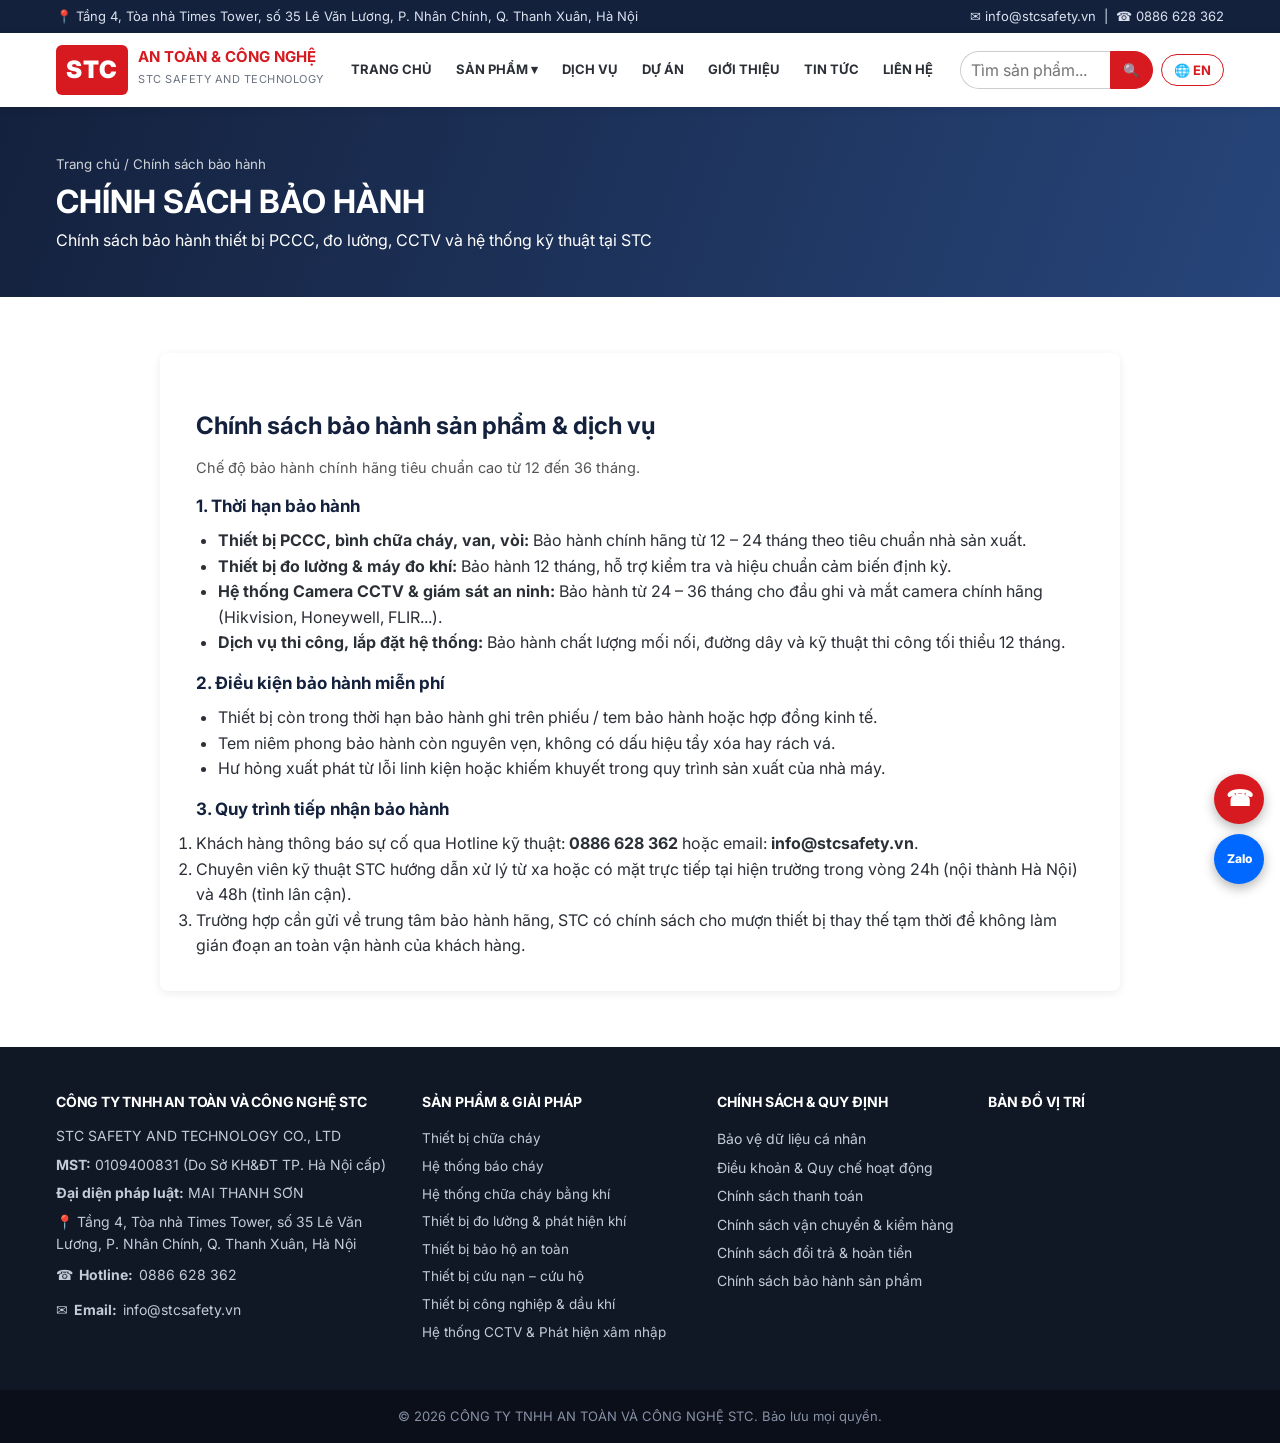
==== chinh-sach-bao-hanh.html @ 722b5a07 "Upload site" ====
<!DOCTYPE html>
<html lang="vi"><head><meta charset="utf-8"><meta name="viewport" content="width=device-width,initial-scale=1,viewport-fit=cover">
<title>Chính sách bảo hành | STC - An toàn và Công nghệ</title>
<meta name="description" content="Chính sách bảo hành thiết bị PCCC, đo lường, CCTV và hệ thống kỹ thuật tại STC">
<link rel="icon" type="image/svg+xml" href="assets/icons/favicon.svg"><link rel="icon" type="image/png" sizes="32x32" href="assets/icons/favicon-32.png"><link rel="icon" type="image/png" sizes="16x16" href="assets/icons/favicon-16.png"><link rel="shortcut icon" href="favicon.ico"><link rel="apple-touch-icon" href="assets/icons/apple-touch-icon.png"><link rel="manifest" href="site.webmanifest"><meta name="theme-color" content="#d71920"><meta name="format-detection" content="telephone=no"><link rel="stylesheet" href="assets/style.css"></head>
<body><header id="header"></header>
<div class="page-head"><div class="container"><small>Trang chủ / Chính sách bảo hành</small><h1>Chính sách bảo hành</h1><p>Chính sách bảo hành thiết bị PCCC, đo lường, CCTV và hệ thống kỹ thuật tại STC</p></div></div>
<section class="sec"><div class="container prose card" style="padding:32px 36px;background:#fff;max-width:960px;margin:0 auto">
<h2>Chính sách bảo hành sản phẩm & dịch vụ</h2>
<p class="muted">Chế độ bảo hành chính hãng tiêu chuẩn cao từ 12 đến 36 tháng.</p>

<h3>1. Thời hạn bảo hành</h3>
<ul>
  <li><b>Thiết bị PCCC, bình chữa cháy, van, vòi:</b> Bảo hành chính hãng từ 12 – 24 tháng theo tiêu chuẩn nhà sản xuất.</li>
  <li><b>Thiết bị đo lường & máy đo khí:</b> Bảo hành 12 tháng, hỗ trợ kiểm tra và hiệu chuẩn cảm biến định kỳ.</li>
  <li><b>Hệ thống Camera CCTV & giám sát an ninh:</b> Bảo hành từ 24 – 36 tháng cho đầu ghi và mắt camera chính hãng (Hikvision, Honeywell, FLIR...).</li>
  <li><b>Dịch vụ thi công, lắp đặt hệ thống:</b> Bảo hành chất lượng mối nối, đường dây và kỹ thuật thi công tối thiểu 12 tháng.</li>
</ul>

<h3>2. Điều kiện bảo hành miễn phí</h3>
<ul>
  <li>Thiết bị còn trong thời hạn bảo hành ghi trên phiếu / tem bảo hành hoặc hợp đồng kinh tế.</li>
  <li>Tem niêm phong bảo hành còn nguyên vẹn, không có dấu hiệu tẩy xóa hay rách vá.</li>
  <li>Hư hỏng xuất phát từ lỗi linh kiện hoặc khiếm khuyết trong quy trình sản xuất của nhà máy.</li>
</ul>

<h3>3. Quy trình tiếp nhận bảo hành</h3>
<ol>
  <li>Khách hàng thông báo sự cố qua Hotline kỹ thuật: <b>0886 628 362</b> hoặc email: <b>info@stcsafety.vn</b>.</li>
  <li>Chuyên viên kỹ thuật STC hướng dẫn xử lý từ xa hoặc có mặt trực tiếp tại hiện trường trong vòng 24h (nội thành Hà Nội) và 48h (tỉnh lân cận).</li>
  <li>Trường hợp cần gửi về trung tâm bảo hành hãng, STC có chính sách cho mượn thiết bị thay thế tạm thời để không làm gián đoạn an toàn vận hành của khách hàng.</li>
</ol>
</div></section>
<footer id="footer"></footer>
<script src="assets/site.js"></script><script src="assets/i18n.js"></script></body></html>
---- assets/style.css ----
@import url('https://fonts.googleapis.com/css2?family=Montserrat:wght@400;500;600;700;800&display=swap');
@import url('https://fonts.googleapis.com/css2?family=Inter:wght@400;500;600;700;800&display=swap');
@import url('https://fonts.googleapis.com/css2?family=Be+Vietnam+Pro:wght@400;500;600;700;800&display=swap');
:root{--red:#d71920;--dark:#7a0c10;--navy:#14213d;--bg:#f5f6f8;--text:#2b2f36;--muted:#6b7280}
*{box-sizing:border-box;margin:0;padding:0}
body{font-family:Inter,Be Vietnam Pro,Montserrat,Roboto,"Segoe UI",Arial,sans-serif;color:var(--text);background:#fff;line-height:1.6}
a{color:inherit;text-decoration:none}
.container{max-width:1200px;margin:0 auto;padding:0 16px}
.flex{display:flex;align-items:center}.between{justify-content:space-between}
.grid{display:grid;gap:22px}.g2{grid-template-columns:repeat(2,1fr)}.g3{grid-template-columns:repeat(3,1fr)}.g4{grid-template-columns:repeat(4,1fr)}
.muted{color:var(--muted)}
/* header */
.topbar{background:var(--navy);color:#dbe1ee;font-size:13px;padding:6px 0}
.mainbar{background:#fff;box-shadow:0 2px 8px rgba(0,0,0,.08);position:sticky;top:0;z-index:50}
.mainbar .container{gap:20px;min-height:74px}
.logo{display:flex;align-items:center;gap:10px}
.logo-mark{background:var(--red);color:#fff;font-weight:900;font-size:24px;padding:6px 10px;border-radius:6px;letter-spacing:1px}
.logo-text b{display:block;color:var(--red);font-size:15px;line-height:1.1}.logo-text small{font-size:11px;color:var(--muted);letter-spacing:.5px}
.menu{display:flex;list-style:none;gap:2px}
.menu>li>a{display:block;padding:26px 13px;font-weight:700;text-transform:uppercase;font-size:13.5px}
.menu>li>a:hover,.menu>li>a.active{color:var(--red);box-shadow:inset 0 -3px var(--red)}
.has-mega{position:static}
.mega{display:none;position:absolute;left:0;right:0;top:100%;background:#fff;box-shadow:0 12px 24px rgba(0,0,0,.15);padding:24px max(16px,calc((100% - 1200px)/2));grid-template-columns:repeat(4,1fr);gap:20px;border-top:3px solid var(--red)}
.has-mega:hover .mega{display:grid}
.mega-col a{display:block;padding:3px 0;font-size:14px;color:#444}.mega-col a:hover{color:var(--red)}
.mega-col .mega-title{font-weight:700;color:var(--red);margin-bottom:4px}
.search{display:flex}.search input{border:1px solid #ccc;border-right:0;padding:8px 10px;border-radius:20px 0 0 20px;width:150px;outline:0}
.search button{border:1px solid var(--red);background:var(--red);color:#fff;padding:0 12px;border-radius:0 20px 20px 0;cursor:pointer}
.burger{display:none;background:none;border:0;font-size:28px;cursor:pointer}
/* hero */
.hero{position:relative;height:480px;overflow:hidden;background:var(--navy)}
.slide{position:absolute;inset:0;opacity:0;transition:opacity 1s;display:flex;align-items:center;color:#fff}
.slide.on{opacity:1}
.s1{background:linear-gradient(110deg,rgba(20,25,35,.82),rgba(122,12,16,.65)),url('img/banner-1.jpg') center/cover no-repeat}
.s4{background:linear-gradient(110deg,rgba(15,20,35,.85),rgba(30,45,70,.65)),url('img/banner-4.jpg') center/cover no-repeat}
.s2{background:linear-gradient(110deg,rgba(15,25,45,.82),rgba(20,60,110,.65)),url('img/banner-2.jpg') center/cover no-repeat}
.s3{background:linear-gradient(110deg,rgba(20,35,30,.82),rgba(20,80,60,.65)),url('img/banner-3.jpg') center/cover no-repeat}
.slide h1{font-size:42px;line-height:1.2;max-width:680px;margin-bottom:14px;text-transform:uppercase}
.slide p{font-size:18px;max-width:600px;margin-bottom:24px;opacity:.95}
.slide .big{position:absolute;right:6%;font-size:210px;opacity:.25}
.btn{display:inline-block;background:var(--red);color:#fff;padding:12px 28px;border-radius:4px;font-weight:700;text-transform:uppercase;font-size:14px;border:0;cursor:pointer}
.btn:hover{background:var(--dark)}.btn.ghost{background:transparent;border:2px solid #fff;margin-left:10px}.btn.sm{padding:7px 16px;font-size:12px}
/* sections */
section.sec{padding:56px 0}.alt{background:var(--bg)}
.sec-title{text-align:center;margin-bottom:34px}
.sec-title h2{font-size:28px;text-transform:uppercase;color:var(--navy)}
.sec-title h2:after{content:"";display:block;width:60px;height:3px;background:var(--red);margin:10px auto 0}
.card{background:#fff;border-radius:8px;box-shadow:0 2px 10px rgba(0,0,0,.08);overflow:hidden;transition:.25s}
.card:hover{transform:translateY(-4px);box-shadow:0 10px 24px rgba(0,0,0,.15)}
.cat-card,.svc-card{padding:26px;text-align:center}
.ico{font-size:46px;margin-bottom:8px}.card h3{font-size:17px;margin-bottom:8px;color:var(--navy)}
.card p{font-size:14.5px;color:#555}.more{display:inline-block;margin-top:10px;color:var(--red);font-weight:700;font-size:14px}
.thumb{height:160px;background:linear-gradient(135deg,#e9edf3,#cfd6e2);display:flex;align-items:center;justify-content:center;font-size:60px;position:relative}
.badge{position:absolute;left:10px;top:10px;background:var(--red);color:#fff;font-size:11px;padding:3px 9px;border-radius:12px;font-weight:700}
.body{padding:16px}.body small{color:var(--muted)}
.prod .thumb{height:130px}
.stats{background:linear-gradient(110deg,var(--dark),var(--red));color:#fff;padding:40px 0;text-align:center}
.stats b{display:block;font-size:40px}
.why{display:flex;gap:14px}.why .n{flex:none;width:44px;height:44px;border-radius:50%;background:var(--red);color:#fff;display:flex;align-items:center;justify-content:center;font-weight:800}
.partners{display:flex;flex-wrap:wrap;gap:14px;justify-content:center}
.partners span{background:#fff;border:1px solid #e0e3e8;padding:14px 26px;border-radius:6px;font-weight:800;color:#888;letter-spacing:1px}
.cta{background:var(--navy);color:#fff;text-align:center;padding:46px 16px}.cta h2{margin-bottom:12px}
/* inner pages */
.page-head{background:linear-gradient(110deg,var(--navy),#27457a);color:#fff;padding:44px 0}.page-head h1{text-transform:uppercase}
.page-head small{opacity:.8}
.cat-block{padding:26px 0;scroll-margin-top:90px}.cat-block h2{color:var(--red);margin-bottom:4px}.cat-block .grid{margin-top:14px}
.prose p{margin-bottom:14px}.prose h2{color:var(--navy);margin:22px 0 10px}.prose ul{margin:0 0 14px 22px}
table.info{width:100%;border-collapse:collapse}table.info td{padding:9px 12px;border-bottom:1px solid #e5e7eb}table.info td:first-child{font-weight:700;width:36%}
form.contact input,form.contact textarea{width:100%;padding:11px;border:1px solid #ccc;border-radius:4px;margin-bottom:12px;font:inherit}
.map iframe,.footer-main iframe{width:100%;height:300px;border:0;border-radius:6px}.footer-main iframe{height:170px}
/* footer */
.footer-main{background:#101826;color:#c3cad8;padding:44px 0;font-size:14px}
.footer-main h4{color:#fff;margin-bottom:12px;text-transform:uppercase;font-size:14px}.footer-main p{margin-bottom:6px}
.footer-main a{display:block;padding:3px 0}.footer-main a:hover{color:#fff}
.footer-bottom{background:#0a0f1a;color:#8892a6;text-align:center;padding:14px;font-size:13px}
.fab{position:fixed;right:16px;width:50px;height:50px;border-radius:50%;display:flex;align-items:center;justify-content:center;color:#fff;font-weight:800;box-shadow:0 4px 12px rgba(0,0,0,.3);z-index:60}
.fab.call{bottom:76px;background:var(--red);font-size:22px}.fab.zalo{bottom:16px;background:#0068ff;font-size:12px}
@media(max-width:900px){
 .g3,.g4,.g2{grid-template-columns:1fr 1fr}.topbar .flex{flex-direction:column;gap:2px}
 .burger{display:block}nav{display:none;position:absolute;top:100%;left:0;right:0;background:#fff;box-shadow:0 8px 16px rgba(0,0,0,.15)}
 .nav-open nav{display:block}.menu{flex-direction:column}.menu>li>a{padding:13px 18px}.mega,.has-mega:hover .mega{display:none}
 .search{display:none}.slide h1{font-size:28px}.slide .big{display:none}.hero{height:400px}}
@media(max-width:560px){.g3,.g4,.g2{grid-template-columns:1fr}.logo-text small{display:none}}
.thumb{overflow:hidden}.thumb img{width:100%;height:100%;object-fit:cover;transition:.4s}.card:hover .thumb img{transform:scale(1.06)}.cat-card{padding:0 0 22px}.cat-card h3,.cat-card p,.cat-card .more{padding:0 18px}.cat-img{height:150px;overflow:hidden;margin-bottom:14px;background:#e9edf3;display:flex;align-items:center;justify-content:center;font-size:50px}.cat-img img{width:100%;height:100%;object-fit:cover}.prod .thumb{height:190px}.credit{font-size:12px;color:#8892a6;text-align:center;padding:8px}
.partners{gap:18px}.brand{background:#fff;border:1px solid #e0e3e8;border-radius:8px;width:170px;height:84px;display:flex;align-items:center;justify-content:center;padding:16px 22px;transition:.25s}.brand img{max-width:100%;max-height:100%;object-fit:contain;filter:grayscale(1);opacity:.75;transition:.25s}.brand:hover{box-shadow:0 6px 16px rgba(0,0,0,.12)}.brand:hover img{filter:none;opacity:1}.lang-btn{border:1px solid var(--red);background:#fff;color:var(--red);font-weight:700;border-radius:20px;padding:7px 12px;cursor:pointer;font-size:13px;white-space:nowrap}.lang-btn:hover{background:var(--red);color:#fff}.right-tools{display:flex;gap:8px;align-items:center}@media(max-width:900px){.right-tools .search{display:none}}
.partners{gap:12px}.brand{width:150px;padding:14px 18px}

/* ====== v3: một dòng, logo màu, responsive iOS/Android/tablet ====== */
html{-webkit-text-size-adjust:100%;text-size-adjust:100%}
body{overflow-x:hidden;-webkit-tap-highlight-color:transparent}
img,iframe{max-width:100%}
input,textarea,select,button{font-family:inherit}
input,textarea,select{font-size:16px}               /* tránh iOS tự phóng to khi bấm vào ô nhập */
.card h3,.body h3{overflow-wrap:break-word}
/* thanh tiêu đề trên cùng: luôn 1 dòng */
.topbar .container{gap:16px;flex-wrap:nowrap}
.topbar span{white-space:nowrap;overflow:hidden;text-overflow:ellipsis;min-width:0}
.topbar .flex{flex-direction:row}
.logo{flex:none}.logo-text b,.logo-text small{white-space:nowrap}
nav{flex:1 1 auto;min-width:0}.menu{justify-content:center;flex-wrap:nowrap}
.menu>li>a{white-space:nowrap;padding:26px 11px;font-size:13px}
.lang-btn,.search button{white-space:nowrap}
/* logo thương hiệu: mặc định đủ màu, rê chuột thì chuyển xám */
.brand img{filter:none;opacity:1}
.brand:hover img{filter:grayscale(1);opacity:.7}
.btn{line-height:1.3}
.fab{right:max(16px,env(safe-area-inset-right))}
.fab.call{bottom:calc(76px + env(safe-area-inset-bottom))}.fab.zalo{bottom:calc(16px + env(safe-area-inset-bottom))}
.footer-bottom{padding-bottom:calc(14px + env(safe-area-inset-bottom))}
.form-status{margin-top:12px;font-weight:600;font-size:14.5px}.form-status.ok{color:#15803d}.form-status.err{color:var(--red)}
.btn:disabled{opacity:.6;cursor:wait}
@media(hover:none){.card:hover{transform:none}.has-mega:hover .mega{display:none}}

@media(max-width:1200px){.menu>li>a{padding:26px 8px;font-size:12.5px}.search input{width:105px}.mainbar .container{gap:12px}}
/* máy tính bảng & điện thoại: menu thu gọn */
@media(max-width:1060px){
 .mainbar .container{position:relative;min-height:64px}
 .burger{display:block;order:3;padding:4px 8px;line-height:1;color:var(--navy);min-width:44px;min-height:44px}
 .right-tools{order:2;margin-left:auto}.right-tools .search{display:none}
 nav{display:none;position:absolute;top:100%;left:0;right:0;background:#fff;box-shadow:0 10px 18px rgba(0,0,0,.18);max-height:calc(100vh - 110px);max-height:calc(100dvh - 110px);overflow-y:auto;-webkit-overflow-scrolling:touch}
 .nav-open nav{display:block}
 .menu{flex-direction:column;justify-content:flex-start}
 .menu>li>a{padding:15px 20px;border-bottom:1px solid #eee;font-size:14px}
 .menu>li>a:hover,.menu>li>a.active{box-shadow:inset 4px 0 var(--red)}
 .mega,.has-mega:hover .mega{display:none}
 .logo-text small{display:none}
}
@media(max-width:900px){
 .g4,.g3{grid-template-columns:1fr 1fr}.g2{grid-template-columns:1fr}
 .hero{height:auto;min-height:400px}.slide{padding:48px 0}
 .topbar{font-size:12px}
}
@media(max-width:640px){
 .container{padding:0 14px}
 .topbar .flex>span:first-child{display:none}.topbar .container{justify-content:center}
 .g3,.g2,.g4{grid-template-columns:1fr}.stats .g4{grid-template-columns:1fr 1fr;gap:18px}
 .stats b{font-size:32px}
 section.sec{padding:36px 0}.sec-title{margin-bottom:22px}.sec-title h2{font-size:22px}
 .hero{min-height:420px}.slide h1{font-size:25px}.slide p{font-size:15.5px}
 .btn{display:inline-block;padding:13px 22px;min-height:44px}.btn.ghost{margin:10px 0 0}
 .page-head{padding:30px 0}.page-head h1{font-size:24px}
 .cat-img{height:170px}.thumb{height:180px}.prod .thumb{height:200px}
 table.info td{display:block;width:100%;border-bottom:0;padding:3px 0}
 table.info td:first-child{padding-top:10px;color:#555;font-size:13px;text-transform:uppercase}
 .container.grid.g2[style]{gap:26px}
 .footer-main{padding:32px 0}.map iframe{height:240px}
 .fab{width:46px;height:46px}.fab.call{bottom:calc(68px + env(safe-area-inset-bottom))}
 .cta h2{font-size:20px}.partners{gap:10px}.brand{width:calc(50% - 6px);height:76px}
 .cat-block h2{font-size:20px}
}
@media(max-width:420px){
 .logo-mark{font-size:19px;padding:5px 8px}.logo-text b{font-size:12.5px}.logo{gap:7px}
 .lang-btn{padding:6px 9px;font-size:12px;min-height:36px}.mainbar .container{gap:6px}
}

/* ====== Tối ưu footer: Hotline/Email 1 dòng, link 1 dòng & căn giữa ====== */
.nowrap-line{white-space:nowrap;overflow:hidden;text-overflow:ellipsis}
.footer-main .container.grid.g4{grid-template-columns:1.45fr 1.15fr 1.05fr 1fr;gap:24px}
.footer-company-name{white-space:nowrap;font-size:13.8px;letter-spacing:-0.2px}
.footer-cat-link{display:block;white-space:nowrap;overflow:hidden;text-overflow:ellipsis;font-size:13.5px}
.footer-bottom{text-align:center;color:#8892a6;padding:16px 0}
.footer-bottom .container{justify-content:center}
@media(max-width:1250px) and (min-width:901px){
 .footer-main .container.grid.g4{grid-template-columns:1.55fr 1.15fr 1fr 1fr;gap:18px}
 .footer-company-name{font-size:12.6px;letter-spacing:-0.35px}
}
@media(max-width:900px){
 .footer-main .container.grid.g4{grid-template-columns:1fr 1fr;gap:22px}
 .footer-company-name{font-size:14px;white-space:nowrap}
 .footer-cat-link{white-space:normal}
}
@media(max-width:640px){
 .footer-main .container.grid.g4{grid-template-columns:1fr}
 .footer-company-name{font-size:13.5px;white-space:normal}
}
@media(min-width:430px) and (max-width:640px){
 .footer-company-name{white-space:nowrap}
}
.nowrap-line{display:flex;align-items:center;gap:6px;white-space:nowrap}

/* ====== Hero Dots Navigation ====== */
.hero{position:relative}
.hero-dots{position:absolute;bottom:18px;left:0;right:0;display:flex;justify-content:center;gap:10px;z-index:20;pointer-events:auto}
.hero-dot{width:13px;height:13px;border-radius:50%;background:rgba(255,255,255,0.45);border:2px solid #ffffff;cursor:pointer;padding:0;outline:none;transition:all .3s ease}
.hero-dot:hover{background:rgba(255,255,255,0.85);transform:scale(1.2)}
.hero-dot.active{background:var(--red);border-color:#ffffff;transform:scale(1.25);box-shadow:0 0 8px rgba(215,25,32,0.8)}
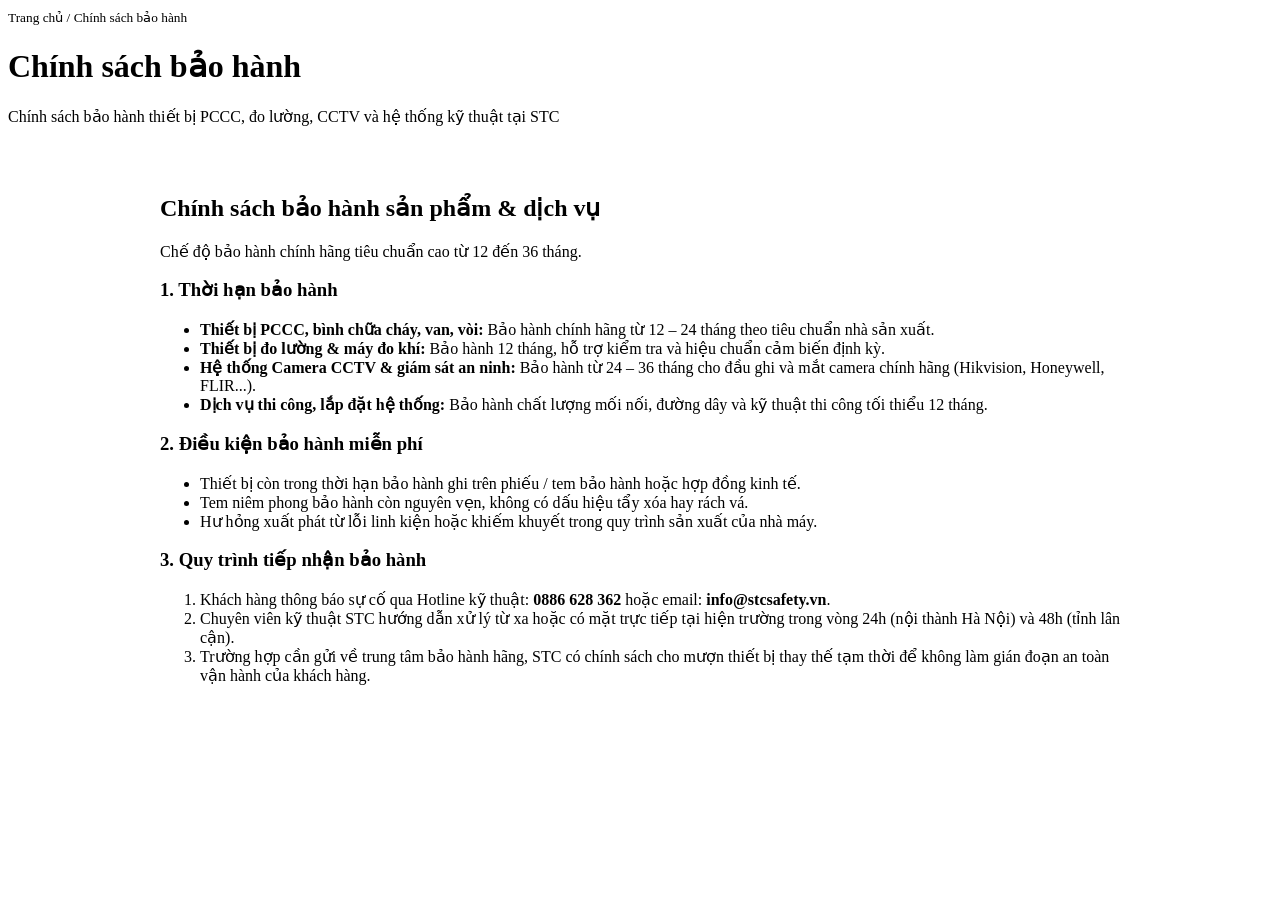
==== commit 3bf16d90: "Add files via upload" ====
--- a/chinh-sach-bao-hanh.html
+++ b/chinh-sach-bao-hanh.html
@@ -2,7 +2,7 @@
 <html lang="vi"><head><meta charset="utf-8"><meta name="viewport" content="width=device-width,initial-scale=1,viewport-fit=cover">
 <title>Chính sách bảo hành | STC - An toàn và Công nghệ</title>
 <meta name="description" content="Chính sách bảo hành thiết bị PCCC, đo lường, CCTV và hệ thống kỹ thuật tại STC">
-<link rel="icon" type="image/svg+xml" href="assets/icons/favicon.svg"><link rel="icon" type="image/png" sizes="32x32" href="assets/icons/favicon-32.png"><link rel="icon" type="image/png" sizes="16x16" href="assets/icons/favicon-16.png"><link rel="shortcut icon" href="favicon.ico"><link rel="apple-touch-icon" href="assets/icons/apple-touch-icon.png"><link rel="manifest" href="site.webmanifest"><meta name="theme-color" content="#d71920"><meta name="format-detection" content="telephone=no"><link rel="stylesheet" href="assets/style.css"></head>
+<link rel="icon" type="image/svg+xml" href="assets/icons/favicon.svg?v=stc-20261124"><link rel="icon" type="image/png" sizes="32x32" href="assets/icons/favicon-32.png?v=stc-20261124"><link rel="icon" type="image/png" sizes="16x16" href="assets/icons/favicon-16.png?v=stc-20261124"><link rel="shortcut icon" href="favicon.ico?v=stc-20261124"><link rel="apple-touch-icon" href="assets/icons/apple-touch-icon.png?v=stc-20261124"><link rel="manifest" href="site.webmanifest?v=navy"><meta name="theme-color" content="#0d2949"><meta name="format-detection" content="telephone=no"><link rel="stylesheet" href="assets/style.css?v=navy"></head>
 <body><header id="header"></header>
 <div class="page-head"><div class="container"><small>Trang chủ / Chính sách bảo hành</small><h1>Chính sách bảo hành</h1><p>Chính sách bảo hành thiết bị PCCC, đo lường, CCTV và hệ thống kỹ thuật tại STC</p></div></div>
 <section class="sec"><div class="container prose card" style="padding:32px 36px;background:#fff;max-width:960px;margin:0 auto">
@@ -32,4 +32,4 @@
 </ol>
 </div></section>
 <footer id="footer"></footer>
-<script src="assets/site.js"></script><script src="assets/i18n.js"></script></body></html>+<script src="assets/site.js?v=navy"></script><script src="assets/i18n.js?v=navy"></script></body></html>
